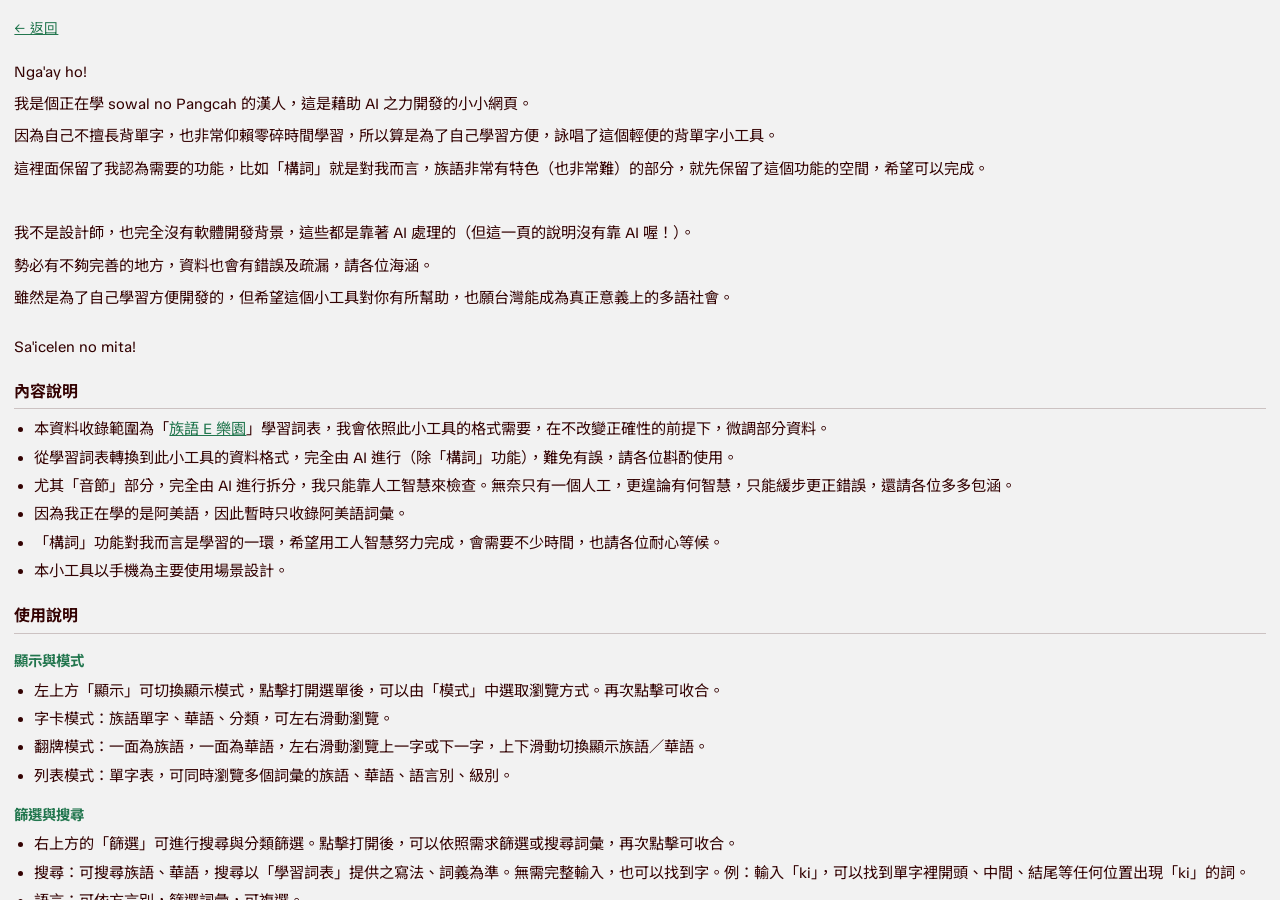
==== about.html @ cf2d23cc "增加說明頁 以及製造了更多問題 oops。" ====
<!DOCTYPE html>
<html lang="zh-Hant">
  <head>
    <meta charset="UTF-8" />
    <meta name="viewport" content="width=device-width, initial-scale=1" />
    <title>關於｜族語小幫手</title>
    <link rel="preconnect" href="https://fonts.googleapis.com" />
    <link rel="preconnect" href="https://fonts.gstatic.com" crossorigin />
    <link
      href="https://fonts.googleapis.com/css2?family=TASA+Orbiter:wght@400..800&family=Noto+Sans+TC:wght@100..900&display=swap"
      rel="stylesheet"
    />
    <link rel="stylesheet" href="style.css" />
    <style>
      /* 關於頁：body 為固定高度，.about-page 為捲動容器 */
      html,
      body {
        height: 100%;
        overflow: hidden;
      }
      body {
        display: block;
        margin: 0;
        padding: 0;
      }
      .about-page {
        height: 100%;
        overflow-y: auto;
        overflow-x: hidden;
        -webkit-overflow-scrolling: touch;
        padding: 1rem 0.9rem 1.5rem;
        padding-bottom: 2rem;
        background: var(--color-surface);
        color: var(--color-text-on-light);
        font-size: 0.95rem;
        line-height: 1.6;
        font-family: "TASA Orbiter", "Noto Sans TC", sans-serif;
        font-optical-sizing: auto;
      }
      .about-page a {
        color: var(--color-meaning);
        text-decoration: underline;
      }
      .about-page a:hover {
        color: var(--color-accent-red);
      }
      .about-page h2 {
        margin: 1.25rem 0 0.5rem;
        font-size: 1rem;
        color: var(--color-text-on-light);
        border-bottom: 1px solid rgba(51, 2, 2, 0.2);
        padding-bottom: 0.25rem;
      }
      .about-page h3 {
        margin: 1rem 0 0.35rem;
        font-size: 0.9rem;
        color: var(--color-meaning);
      }
      .about-page p {
        margin: 0.5rem 0;
      }
      .about-page ul {
        margin: 0.35rem 0 0.75rem 1.25rem;
        padding: 0;
      }
      .about-page li {
        margin: 0.25rem 0;
      }
      .about-page__back {
        display: inline-block;
        margin-bottom: 0.75rem;
        font-size: 0.85rem;
        color: var(--color-text-on-light);
      }
      .about-page__back:hover {
        color: var(--color-meaning);
      }
    </style>
  </head>
  <body>
    <div class="about-page">
      <a href="index.html" class="about-page__back">← 返回</a>

      <p>Nga'ay ho!</p>
      <p>我是個正在學 sowal no Pangcah 的漢人，這是藉助 AI 之力開發的小小網頁。</p>
      <p>因為自己不擅長背單字，也非常仰賴零碎時間學習，所以算是為了自己學習方便，詠唱了這個輕便的背單字小工具。</p>
      <p>這裡面保留了我認為需要的功能，比如「構詞」就是對我而言，族語非常有特色（也非常難）的部分，就先保留了這個功能的空間，希望可以完成。</p>
      </p><br>
      <p>我不是設計師，也完全沒有軟體開發背景，這些都是靠著 AI 處理的（但這一頁的說明沒有靠 AI 喔！）。</p>
      <p>勢必有不夠完善的地方，資料也會有錯誤及疏漏，請各位海涵。</p>
      <p>雖然是為了自己學習方便開發的，但希望這個小工具對你有所幫助，也願台灣能成為真正意義上的多語社會。<br><br>Sa'icelen no mita!</p>

      <h2>內容說明</h2>
      <ul>
        <li>本資料收錄範圍為「<a href="https://web.klokah.tw/vocabulary/">族語 E 樂園</a>」學習詞表，我會依照此小工具的格式需要，在不改變正確性的前提下，微調部分資料。</li>
        <li>從學習詞表轉換到此小工具的資料格式，完全由 AI 進行（除「構詞」功能），難免有誤，請各位斟酌使用。</li>
        <li>尤其「音節」部分，完全由 AI 進行拆分，我只能靠人工智慧來檢查。無奈只有一個人工，更遑論有何智慧，只能緩步更正錯誤，還請各位多多包涵。</li>
        <li>因為我正在學的是阿美語，因此暫時只收錄阿美語詞彙。</li>
        <li>「構詞」功能對我而言是學習的一環，希望用工人智慧努力完成，會需要不少時間，也請各位耐心等候。</li>
        <li>本小工具以手機為主要使用場景設計。</li>
      </ul>

      <h2>使用說明</h2>
      <h3>顯示與模式</h3>
      <ul>
        <li>左上方「顯示」可切換顯示模式，點擊打開選單後，可以由「模式」中選取瀏覽方式。再次點擊可收合。</li>
        <li>字卡模式：族語單字、華語、分類，可左右滑動瀏覽。</li>
        <li>翻牌模式：一面為族語，一面為華語，左右滑動瀏覽上一字或下一字，上下滑動切換顯示族語／華語。</li>
        <li>列表模式：單字表，可同時瀏覽多個詞彙的族語、華語、語言別、級別。</li>
      </ul>

      <h3>篩選與搜尋</h3>
      <ul>
        <li>右上方的「篩選」可進行搜尋與分類篩選。點擊打開後，可以依照需求篩選或搜尋詞彙，再次點擊可收合。</li>
        <li>搜尋：可搜尋族語、華語，搜尋以「學習詞表」提供之寫法、詞義為準。無需完整輸入，也可以找到字。例：輸入「ki」，可以找到單字裡開頭、中間、結尾等任何位置出現「ki」的詞。</li>
        <li>語言：可依方言別，篩選詞彙，可複選。</li>
        <li>級別：可依單字級別，篩選詞彙，可複選。級別以「學習詞表」之註記為準。</li>
        <li>分類：可依單字分類，篩選詞彙，可複選。</li>
      </ul>

      <h3>字卡顯示</h3>
      <ul>
        <li>中間字卡區左上方顯示在目前的篩選及搜尋下，有多少單字。右上方顯示目前的篩選與搜尋內容。</li>
        <li>白色區域字卡可以左右滑動，或者點選下方左右箭頭，前往上一個或者下一個。</li>
        <li>點選「隨機」，會隨機出現下一個單字。</li>
        <li>在「翻牌模式」下，白色區域字卡可以上下滑動，翻轉族語／華語顯示，或點選下方「答案」按鈕，以切換族語／華語。</li>
        <li>答案：僅支援「翻牌模式」。</li>
        <li>構詞：顯示詞綴、重複、字根。目前資料仍在開發中，想看看大概長什麼樣子，可以搜尋馬蘭阿美的 cecay、sakacowaay、mararamoday、kilakilangan、romadiw。</li>
        <li>音節：顯示音節分法。此功能由 AI 處理，仍有諸多錯誤，請斟酌參考。</li>
        <li>翻面預設顯示：為「翻牌模式」預設顯示之語言。</li>
      </ul>
    </div>
  </body>
</html>
---- style.css ----
:root {
  --color-bg: #330202;
  --color-surface: #f2f2f2;
  --color-text-on-dark: #f2f2f2;
  --color-text-on-light: #330202;
  --color-meaning: #22764e;
  --color-accent-yellow: #f2c641;
  --color-accent-orange: #f28f41;
  --color-accent-red: #a60303;
  --color-error: #f97373;
}

*,
*::before,
*::after {
  box-sizing: border-box;
}
html {
  overflow-x: hidden;
  overscroll-behavior: none;
  height: 100%;
  position: fixed;
  width: 100%;
  left: 0;
  top: 0;
}

body {
  margin: 0;
  padding: 0;
  font-family: "Noto Sans TC", system-ui, -apple-system, BlinkMacSystemFont,
    "Segoe UI", sans-serif;
  font-optical-sizing: auto;
  background: var(--color-bg);
  color: var(--color-text-on-dark);
  min-height: 100%;
  min-height: 100dvh;
  display: flex;
  flex-direction: column;
  overflow-x: hidden;
  overflow-y: auto;
  overscroll-behavior: none;
  -webkit-overflow-scrolling: touch;
  position: relative;
  width: 100%;
}

.app-header {
  display: flex;
  justify-content: space-between;
  align-items: center;
  padding: 0.85rem 0.9rem;
  border-bottom: 1px solid rgba(242, 198, 65, 0.35);
  background: var(--color-bg);
  color: var(--color-text-on-dark);
  gap: 1rem;
}

.app-header__title {
  display: flex;
  flex-direction: column;
  gap: 0.15rem;
  align-items: center;
  flex: 1;
}

.app-title {
  font-weight: 600;
  font-size: 1.05rem;
  letter-spacing: 0.02em;
}

.header-btn {
  border: 1px solid rgba(242, 242, 242, 0.55);
  background: transparent;
  color: var(--color-text-on-dark);
  padding: 0.35rem 0.6rem;
  border-radius: 999px;
  font-size: 0.85rem;
  cursor: pointer;
  white-space: nowrap;
}

.header-btn:active {
  transform: translateY(0.5px);
}

.app-main {
  flex: 1;
  display: flex;
  flex-direction: column;
  gap: 0.8rem;
  padding: 0.8rem 0.9rem 1.1rem;
}

.view-mode-panel {
  border-radius: 0.9rem;
  border: 1px solid rgba(242, 242, 242, 0.35);
  background: rgba(242, 242, 242, 0.08);
  overflow: hidden;
  max-height: 120px;
  transition: max-height 0.2s ease, opacity 0.2s ease;
}

.view-mode-panel.is-collapsed {
  max-height: 0;
  border-color: transparent;
  opacity: 0;
}

.view-mode-panel__inner {
  padding: 0.6rem 0.9rem 0.7rem;
}

.search-panel {
  border-radius: 0.9rem;
  border: 1px solid rgba(242, 242, 242, 0.35);
  background: rgba(242, 242, 242, 0.08);
  overflow: hidden;
  max-height: 520px;
  transition: max-height 0.2s ease, opacity 0.2s ease;
}

.search-panel:not(.is-collapsed) {
  overflow: visible;
}

.search-panel.is-collapsed {
  max-height: 0;
  border-color: transparent;
  opacity: 0;
}

.search-panel__inner {
  padding: 0.9rem 0.9rem 0.95rem;
}

.field {
  flex: 1 1 180px;
  display: flex;
  flex-direction: column;
  gap: 0.25rem;
}

.field-label {
  font-size: 0.8rem;
  color: rgba(242, 242, 242, 0.8);
}

.text-input {
  padding: 0.55rem 0.7rem;
  border-radius: 0.6rem;
  border: 1px solid rgba(242, 242, 242, 0.55);
  background: rgba(242, 242, 242, 0.12);
  color: var(--color-text-on-dark);
  outline: none;
  font-size: 0.9rem;
}

.text-input::placeholder {
  color: rgba(242, 242, 242, 0.65);
}

.text-input:focus {
  border-color: var(--color-accent-yellow);
  box-shadow: 0 0 0 1px rgba(242, 198, 65, 0.6);
}

.select-grid {
  display: grid;
  grid-template-columns: 1fr;
  gap: 0.7rem;
  margin-top: 0.75rem;
}

.select-input {
  padding: 0.55rem 0.7rem;
  border-radius: 0.6rem;
  border: 1px solid rgba(242, 242, 242, 0.55);
  background: rgba(242, 242, 242, 0.12);
  color: var(--color-text-on-dark);
  outline: none;
  font-size: 0.9rem;
  appearance: none;
}

.select-input:focus {
  border-color: var(--color-accent-yellow);
  box-shadow: 0 0 0 1px rgba(242, 198, 65, 0.6);
}

.filter-dropdown {
  position: relative;
}

.filter-dropdown__trigger {
  width: 100%;
  text-align: left;
  cursor: pointer;
}

.filter-dropdown__panel {
  position: absolute;
  left: 0;
  right: 0;
  top: 100%;
  margin-top: 0.25rem;
  max-height: 200px;
  overflow-y: auto;
  overflow-x: hidden;
  -webkit-overflow-scrolling: touch;
  overscroll-behavior: contain;
  border-radius: 0.6rem;
  border: 1px solid rgba(242, 242, 242, 0.55);
  background: var(--color-bg);
  z-index: 100;
  box-shadow: 0 4px 12px rgba(0, 0, 0, 0.3);
}

.filter-dropdown__panel[hidden] {
  display: none;
}

.filter-dropdown__option {
  padding: 0.5rem 0.7rem;
  font-size: 0.9rem;
  color: var(--color-text-on-dark);
  cursor: pointer;
  border-bottom: 1px solid rgba(242, 242, 242, 0.15);
}

.filter-dropdown__option:last-child {
  border-bottom: none;
}

.filter-dropdown__option:hover {
  background: rgba(242, 198, 65, 0.15);
}

.filter-dropdown__option.is-selected {
  background: rgba(242, 198, 65, 0.25);
  color: var(--color-accent-yellow);
}

.content-panel {
  display: flex;
  flex-direction: column;
  gap: 0.75rem;
  flex: 1;
  min-height: 0;
}

.summary-bar {
  display: flex;
  align-items: center;
  justify-content: space-between;
  font-size: 0.85rem;
  color: rgba(242, 242, 242, 0.85);
  gap: 0.5rem;
}

.summary-filters {
  display: inline-flex;
  flex-wrap: wrap;
  gap: 0.35rem;
}

.summary-pill {
  border-radius: 999px;
  padding: 0.05rem 0.55rem;
  background: rgba(242, 198, 65, 0.12);
  border: 1px solid rgba(242, 198, 65, 0.7);
  color: #f2f2f2;
  font-size: 0.75rem;
}

.card-view,
.list-view {
  background: transparent;
  border-radius: 0.9rem;
  border: 1px solid rgba(242, 242, 242, 0.35);
  padding: 0.85rem 0.85rem 0.9rem;
  box-shadow: none;
}

.card-view {
  min-height: 520px;
  display: flex;
  flex-direction: column;
}

.word-card {
  border-radius: 0.8rem;
  border: none;
  padding: 1.8rem 1.4rem;
  background: var(--color-surface);
  min-height: 400px;
  height: 400px;
  display: flex;
  flex-direction: column;
  justify-content: center;
  align-items: center;
  text-align: center;
  gap: 1.2rem;
  touch-action: none;
}

.word-card__body {
  display: flex;
  flex-direction: column;
  align-items: center;
  width: 100%;
  height: 100%;
}

.word-card__top {
  flex: 1;
  min-height: 200px;
  min-width: 0;
  display: flex;
  flex-direction: column;
  align-items: center;
  justify-content: center;
  width: 100%;
  container-type: inline-size;
  container-name: card-top;
}

.word-card__header {
  display: flex;
  justify-content: space-between;
  align-items: baseline;
  gap: 0.8rem;
}

.word-card__word {
  font-size: min(4rem, 20cqi);
  font-weight: 600;
  letter-spacing: 0.01em;
  color: var(--color-text-on-light);
  font-family: "TASA Orbiter", "Noto Sans TC", sans-serif;
  font-optical-sizing: auto;
  max-width: 100%;
  min-width: 0;
  text-align: center;
}

.word-card__word .word-token,
.word-card__word .syllable-token {
  white-space: nowrap;
  display: inline-block;
}

.word-card__labels {
  display: flex;
  flex-wrap: wrap;
  gap: 0.25rem;
  font-size: 0.75rem;
}

.word-card__label {
  padding: 0.08rem 0.45rem;
  border-radius: 999px;
  background: rgba(30, 64, 175, 0.4);
  border: 1px solid rgba(96, 165, 250, 0.8);
}

.word-card__meaning {
  font-size: 1.45rem;
  color: var(--color-meaning);
  font-weight: 600;
  margin-top: 16px;
  margin-bottom: 24px;
}

.word-card__word .syllable-inline {
  display: inline-block;
}

.word-card__word .syllable-inline:nth-child(3n + 1) {
  color: var(--color-accent-yellow);
}

.word-card__word .syllable-inline:nth-child(3n + 2) {
  color: var(--color-meaning);
}

.word-card__word .syllable-inline:nth-child(3n) {
  color: var(--color-accent-red);
}

.word-card__word .morph-inline {
  display: inline-block;
}

.word-card__word .morph-inline--prefix,
.word-card__word .morph-inline--infix,
.word-card__word .morph-inline--suffix {
  color: var(--color-accent-yellow);
}

.word-card__word .morph-inline--root {
  color: var(--color-meaning);
}

.word-card__word .morph-inline--reduplication {
  color: var(--color-accent-red);
}

.word-card__meta {
  font-size: 0.95rem;
  color: rgba(71, 49, 46, 0.9);
  display: flex;
  flex-wrap: wrap;
  gap: 0.45rem 0.7rem;
  justify-content: center;
}


.word-card__meta .meta-pill {
  border-radius: 999px;
  padding: 0.12rem 0.55rem;
  background: rgba(71, 49, 46, 0.08);
  border: 1px solid rgba(71, 49, 46, 0.22);
}

.word-card__placeholder {
  margin: 0;
  text-align: center;
  color: rgba(71, 49, 46, 0.7);
  font-size: 0.9rem;
}

.word-card--empty {
  align-items: center;
}

.card-controls {
  margin-top: 0.9rem;
  display: flex;
  flex-direction: column;
  align-items: center;
  gap: 0.5rem;
}

.card-controls__row {
  display: flex;
  align-items: center;
  justify-content: center;
  gap: 0.6rem;
  width: 100%;
}

.card-controls__row--nav {
  justify-content: space-between;
}

.card-controls__row--toggles .nav-action--secondary {
  flex: 1;
}

.flip-defaults {
  margin-top: 0.8rem;
}

.nav-arrow,
.nav-action {
  border-radius: 999px;
  border: none;
  padding: 0.45rem 0.8rem;
  font-size: 0.95rem;
  cursor: pointer;
  display: inline-flex;
  align-items: center;
  justify-content: center;
  gap: 0.25rem;
  transition: opacity 0.15s ease, transform 0.1s ease;
}

.nav-arrow {
  width: 56px;
  height: 44px;
  background: var(--color-accent-yellow);
  color: var(--color-bg);
  font-weight: 700;
}

.nav-action {
  flex: 1;
  height: 44px;
  background: transparent;
  border: 1px solid rgba(242, 198, 65, 0.9);
  color: var(--color-accent-yellow);
  font-size: 0.95rem;
}

.nav-action--secondary {
  flex: 0 0 auto;
  min-width: 90px;
}

.nav-action--secondary.is-on {
  background: var(--color-accent-yellow);
  color: var(--color-bg);
}

.nav-arrow:active,
.nav-action:active {
  transform: translateY(0.5px);
}

.nav-arrow:disabled,
.nav-action:disabled {
  opacity: 0.45;
  cursor: default;
}

.card-index-label {
  font-size: 0.8rem;
  color: rgba(242, 242, 242, 0.85);
  width: 100%;
  text-align: center;
}

.table-wrapper {
  max-height: 420px;
  overflow: auto;
  border-radius: 0.6rem;
  border: 1px solid rgba(242, 242, 242, 0.35);
  background: rgba(242, 242, 242, 0.08);
}

.word-table {
  width: 100%;
  border-collapse: collapse;
  font-size: 0.88rem;
}

.word-table thead {
  position: sticky;
  top: 0;
  background: rgba(89, 2, 2, 0.92);
  z-index: 1;
}

.word-table th,
.word-table td {
  padding: 0.45rem 0.6rem;
  text-align: left;
}

.word-table th {
  border-bottom: 1px solid rgba(31, 41, 55, 0.95);
}

.word-table td {
  border-bottom: none;
}

.word-table th {
  font-weight: 500;
  color: rgba(242, 242, 242, 0.85);
  font-size: 0.8rem;
}

.word-table td:first-child {
  font-family: "TASA Orbiter", "Noto Sans TC", sans-serif;
  font-optical-sizing: auto;
}

.word-table tbody tr:nth-child(even) {
  background: rgba(242, 242, 242, 0.06);
}

.word-table tbody tr:hover {
  background: rgba(242, 198, 65, 0.16);
}

.status-bar {
  margin-top: 0.25rem;
  font-size: 0.8rem;
  color: rgba(242, 242, 242, 0.8);
  min-height: 1em;
}

.app-footer {
  padding: 0.6rem 0.9rem 0.9rem;
  font-size: 0.8rem;
  color: rgba(242, 242, 242, 0.75);
  border-top: 1px solid rgba(242, 198, 65, 0.35);
  background: var(--color-bg);
}

.app-footer__link {
  color: inherit;
  text-decoration: none;
}

.app-footer__link:hover {
  color: var(--color-accent-yellow);
}

.is-hidden {
  display: none;
}

@media (max-width: 768px) {
  .select-grid {
    grid-template-columns: 1fr;
  }
}
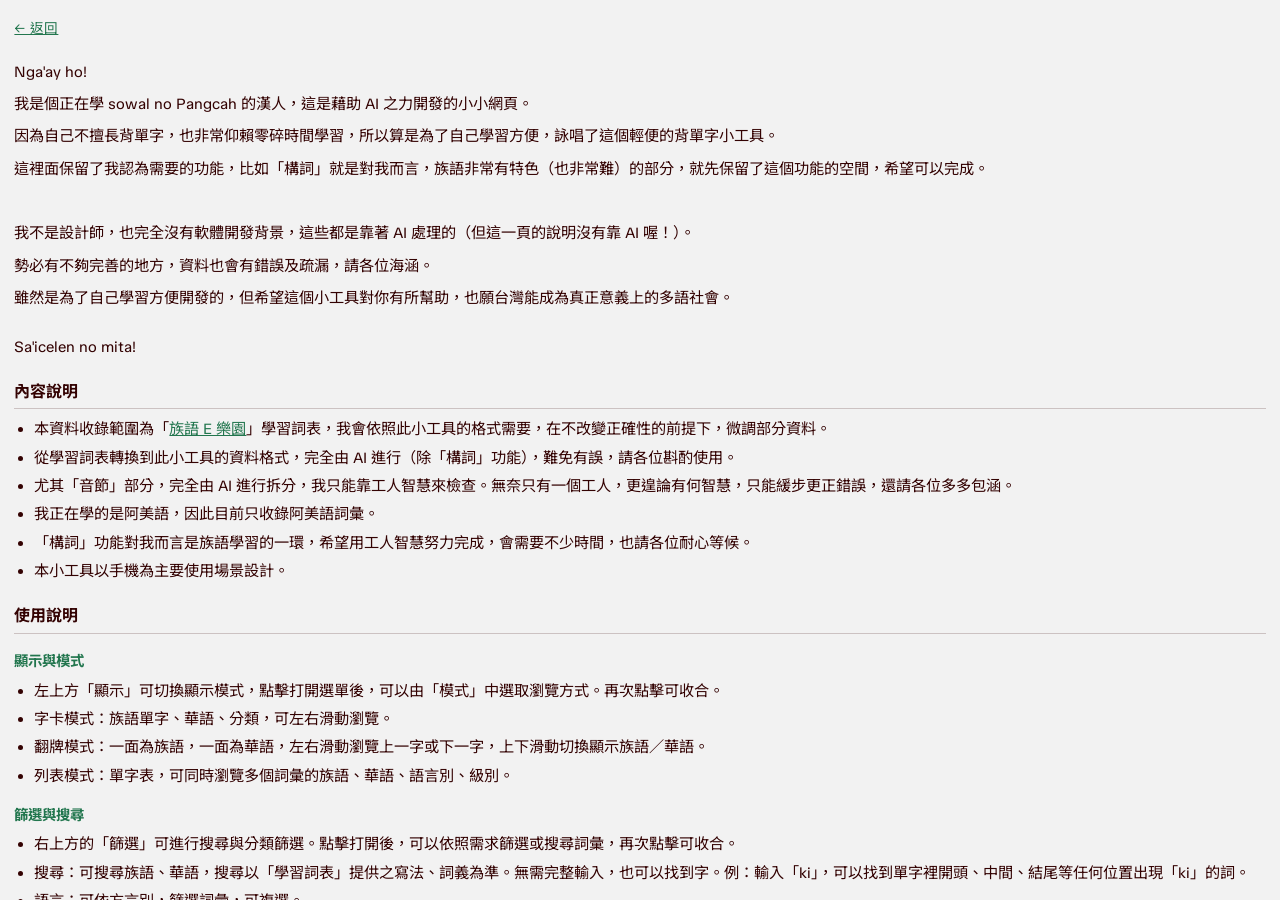
==== commit 046960df: "穩定一下版面" ====
--- a/about.html
+++ b/about.html
@@ -2,7 +2,7 @@
 <html lang="zh-Hant">
   <head>
     <meta charset="UTF-8" />
-    <meta name="viewport" content="width=device-width, initial-scale=1" />
+    <meta name="viewport" content="width=device-width, initial-scale=1, maximum-scale=1, user-scalable=no" />
     <title>關於｜族語小幫手</title>
     <link rel="preconnect" href="https://fonts.googleapis.com" />
     <link rel="preconnect" href="https://fonts.gstatic.com" crossorigin />
@@ -94,9 +94,9 @@
       <ul>
         <li>本資料收錄範圍為「<a href="https://web.klokah.tw/vocabulary/">族語 E 樂園</a>」學習詞表，我會依照此小工具的格式需要，在不改變正確性的前提下，微調部分資料。</li>
         <li>從學習詞表轉換到此小工具的資料格式，完全由 AI 進行（除「構詞」功能），難免有誤，請各位斟酌使用。</li>
-        <li>尤其「音節」部分，完全由 AI 進行拆分，我只能靠人工智慧來檢查。無奈只有一個人工，更遑論有何智慧，只能緩步更正錯誤，還請各位多多包涵。</li>
-        <li>因為我正在學的是阿美語，因此暫時只收錄阿美語詞彙。</li>
-        <li>「構詞」功能對我而言是學習的一環，希望用工人智慧努力完成，會需要不少時間，也請各位耐心等候。</li>
+        <li>尤其「音節」部分，完全由 AI 進行拆分，我只能靠工人智慧來檢查。無奈只有一個工人，更遑論有何智慧，只能緩步更正錯誤，還請各位多多包涵。</li>
+        <li>我正在學的是阿美語，因此目前只收錄阿美語詞彙。</li>
+        <li>「構詞」功能對我而言是族語學習的一環，希望用工人智慧努力完成，會需要不少時間，也請各位耐心等候。</li>
         <li>本小工具以手機為主要使用場景設計。</li>
       </ul>
 
@@ -118,7 +118,7 @@
         <li>分類：可依單字分類，篩選詞彙，可複選。</li>
       </ul>
 
-      <h3>字卡顯示</h3>
+      <h3>字卡顯示與按鈕功能</h3>
       <ul>
         <li>中間字卡區左上方顯示在目前的篩選及搜尋下，有多少單字。右上方顯示目前的篩選與搜尋內容。</li>
         <li>白色區域字卡可以左右滑動，或者點選下方左右箭頭，前往上一個或者下一個。</li>
@@ -129,6 +129,14 @@
         <li>音節：顯示音節分法。此功能由 AI 處理，仍有諸多錯誤，請斟酌參考。</li>
         <li>翻面預設顯示：為「翻牌模式」預設顯示之語言。</li>
       </ul>
+
+      <h3>排查中的重大問題</h3>
+      <ul>
+        <li>較長的單字被切掉的問題。我希望能在維持文字易讀性（大！）跟版面美觀的前提下，顯示完整單字。但顯然不夠擅長跟 AI 溝通，有越改越回去的趨勢。且再給我一點時間。</li>
+        <li>音節模式跳到其他字。顯然是代碼出錯，正在努力查錯中。</li>
+        <li>音節模式部分符號沒有正確顯示，也是資料內容出問題，這個會當作練習族語的機會，一邊修改。</li>  
+      </ul>
+     
     </div>
   </body>
 </html>
--- a/style.css
+++ b/style.css
@@ -154,7 +154,7 @@
   background: rgba(242, 242, 242, 0.12);
   color: var(--color-text-on-dark);
   outline: none;
-  font-size: 0.9rem;
+  font-size: 1rem; /* 至少 16px，避免 iOS 聚焦輸入框時自動放大 */
 }
 
 .text-input::placeholder {
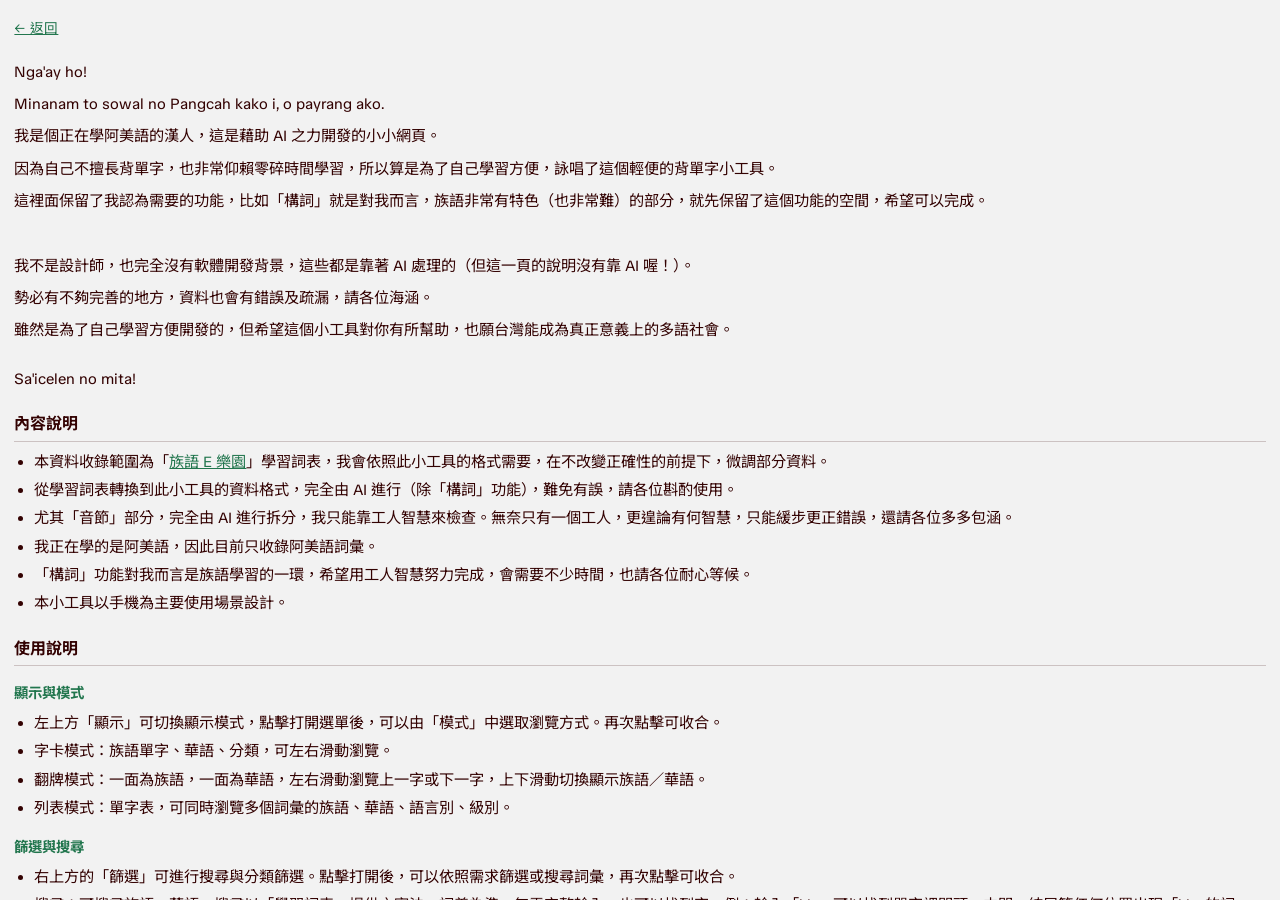
==== commit 970e22b6: "堪稱 1.0 了吧 - 更新資料格式 - 新增同義詞、註解欄位" ====
--- a/about.html
+++ b/about.html
@@ -82,7 +82,8 @@
       <a href="index.html" class="about-page__back">← 返回</a>
 
       <p>Nga'ay ho!</p>
-      <p>我是個正在學 sowal no Pangcah 的漢人，這是藉助 AI 之力開發的小小網頁。</p>
+      <p>Minanam to sowal no Pangcah kako i, o payrang ako.</p>
+      <p>我是個正在學阿美語的漢人，這是藉助 AI 之力開發的小小網頁。</p>
       <p>因為自己不擅長背單字，也非常仰賴零碎時間學習，所以算是為了自己學習方便，詠唱了這個輕便的背單字小工具。</p>
       <p>這裡面保留了我認為需要的功能，比如「構詞」就是對我而言，族語非常有特色（也非常難）的部分，就先保留了這個功能的空間，希望可以完成。</p>
       </p><br>
@@ -120,8 +121,9 @@
 
       <h3>字卡顯示與按鈕功能</h3>
       <ul>
-        <li>中間字卡區左上方顯示在目前的篩選及搜尋下，有多少單字。右上方顯示目前的篩選與搜尋內容。</li>
+        <li>中間字卡區左上方，顯示在目前的篩選及搜尋下，有多少單字。右上方則顯示目前的篩選與搜尋內容。</li>
         <li>白色區域字卡可以左右滑動，或者點選下方左右箭頭，前往上一個或者下一個。</li>
+        <li>字卡下方倒三角形按鈕若為實心，則可以展開「學習詞表」提供的註解。</li>
         <li>點選「隨機」，會隨機出現下一個單字。</li>
         <li>在「翻牌模式」下，白色區域字卡可以上下滑動，翻轉族語／華語顯示，或點選下方「答案」按鈕，以切換族語／華語。</li>
         <li>答案：僅支援「翻牌模式」。</li>
@@ -130,12 +132,6 @@
         <li>翻面預設顯示：為「翻牌模式」預設顯示之語言。</li>
       </ul>
 
-      <h3>排查中的重大問題</h3>
-      <ul>
-        <li>較長的單字被切掉的問題。我希望能在維持文字易讀性（大！）跟版面美觀的前提下，顯示完整單字。但顯然不夠擅長跟 AI 溝通，有越改越回去的趨勢。且再給我一點時間。</li>
-        <li>音節模式跳到其他字。顯然是代碼出錯，正在努力查錯中。</li>
-        <li>音節模式部分符號沒有正確顯示，也是資料內容出問題，這個會當作練習族語的機會，一邊修改。</li>  
-      </ul>
      
     </div>
   </body>
--- a/style.css
+++ b/style.css
@@ -23,6 +23,15 @@
   width: 100%;
   left: 0;
   top: 0;
+}
+
+/* index 頁：允許整頁向下捲動（同 about 頁之可捲動行為） */
+html.page-index {
+  position: static;
+  height: auto;
+  min-height: 100%;
+  overflow-y: auto;
+  -webkit-overflow-scrolling: touch;
 }
 
 body {
@@ -294,8 +303,7 @@
   border: none;
   padding: 1.8rem 1.4rem;
   background: var(--color-surface);
-  min-height: 400px;
-  height: 400px;
+  min-height: 500px;
   display: flex;
   flex-direction: column;
   justify-content: center;
@@ -303,6 +311,8 @@
   text-align: center;
   gap: 1.2rem;
   touch-action: none;
+  width: 100%;
+  overflow: hidden;
 }
 
 .word-card__body {
@@ -310,7 +320,8 @@
   flex-direction: column;
   align-items: center;
   width: 100%;
-  height: 100%;
+  flex: 1 1 0;
+  min-height: 0;
 }
 
 .word-card__top {
@@ -349,6 +360,7 @@
 .word-card__word .syllable-token {
   white-space: nowrap;
   display: inline-block;
+  font-size: calc(1em * var(--token-scale, 1));
 }
 
 .word-card__labels {
@@ -366,6 +378,7 @@
 }
 
 .word-card__meaning {
+  flex-shrink: 0;
   font-size: 1.45rem;
   color: var(--color-meaning);
   font-weight: 600;
@@ -373,6 +386,63 @@
   margin-bottom: 24px;
 }
 
+.word-card__synonyms {
+  flex-shrink: 0;
+  font-size: 1.45rem;
+  color: var(--color-meaning);
+  font-weight: 600;
+  margin-top: 0;
+  margin-bottom: 24px;
+}
+
+.word-card__notes {
+  flex-shrink: 0;
+  margin-top: 0;
+  margin-bottom: 24px;
+}
+
+.word-card__notes.is-collapsed {
+  display: none;
+}
+
+.word-card__notes-content {
+  font-size: 1.45rem;
+  color: var(--color-meaning);
+  font-weight: 600;
+}
+
+.word-card__notes-toggle {
+  flex-shrink: 0;
+  display: block;
+  margin: 0.5rem auto 0;
+  padding: 0.25rem 0.5rem;
+  border: none;
+  background: transparent;
+  color: rgba(71, 49, 46, 0.6);
+  font-size: 1.25rem;
+  line-height: 1;
+  cursor: pointer;
+  -webkit-tap-highlight-color: transparent;
+}
+
+.word-card__notes-toggle:hover {
+  color: var(--color-meaning);
+}
+
+.word-card__notes-toggle--has-notes {
+  color: var(--color-accent-yellow);
+}
+
+.word-card__notes-toggle--has-notes:hover {
+  color: var(--color-accent-orange);
+}
+
+.word-card__notes-toggle:disabled {
+  cursor: not-allowed;
+  opacity: 0.5;
+  pointer-events: none;
+}
+
 .word-card__word .syllable-inline {
   display: inline-block;
 }
@@ -407,7 +477,17 @@
   color: var(--color-accent-red);
 }
 
+.word-card__footer {
+  flex-shrink: 0;
+  display: flex;
+  flex-direction: column;
+  align-items: center;
+  width: 100%;
+  margin-top: auto;
+}
+
 .word-card__meta {
+  flex-shrink: 0;
   font-size: 0.95rem;
   color: rgba(71, 49, 46, 0.9);
   display: flex;
@@ -576,6 +656,53 @@
   background: rgba(242, 198, 65, 0.16);
 }
 
+.word-table__toggle-cell {
+  width: 2rem;
+  text-align: center;
+  vertical-align: middle;
+}
+
+.word-table__toggle {
+  padding: 0.2rem 0.35rem;
+  border: none;
+  background: transparent;
+  color: rgba(242, 242, 242, 0.5);
+  font-size: 1rem;
+  line-height: 1;
+  cursor: pointer;
+  -webkit-tap-highlight-color: transparent;
+}
+
+.word-table__toggle--has-notes {
+  color: var(--color-accent-yellow);
+}
+
+.word-table__toggle:disabled {
+  cursor: not-allowed;
+  opacity: 0.5;
+  pointer-events: none;
+}
+
+.word-table__detail-row.is-collapsed {
+  display: none;
+}
+
+.word-table__detail-cell {
+  padding: 0.5rem 0.6rem 0.6rem;
+  background: rgba(0, 0, 0, 0.15);
+  border-bottom: 1px solid rgba(242, 242, 242, 0.12);
+  font-size: 0.85rem;
+  color: rgba(242, 242, 242, 0.9);
+}
+
+.word-table__detail-content > div {
+  margin-top: 0.2rem;
+}
+
+.word-table__detail-content > div:first-child {
+  margin-top: 0;
+}
+
 .status-bar {
   margin-top: 0.25rem;
   font-size: 0.8rem;
@@ -584,7 +711,7 @@
 }
 
 .app-footer {
-  padding: 0.6rem 0.9rem 0.9rem;
+  padding: 0.85rem 0.9rem;
   font-size: 0.8rem;
   color: rgba(242, 242, 242, 0.75);
   border-top: 1px solid rgba(242, 198, 65, 0.35);
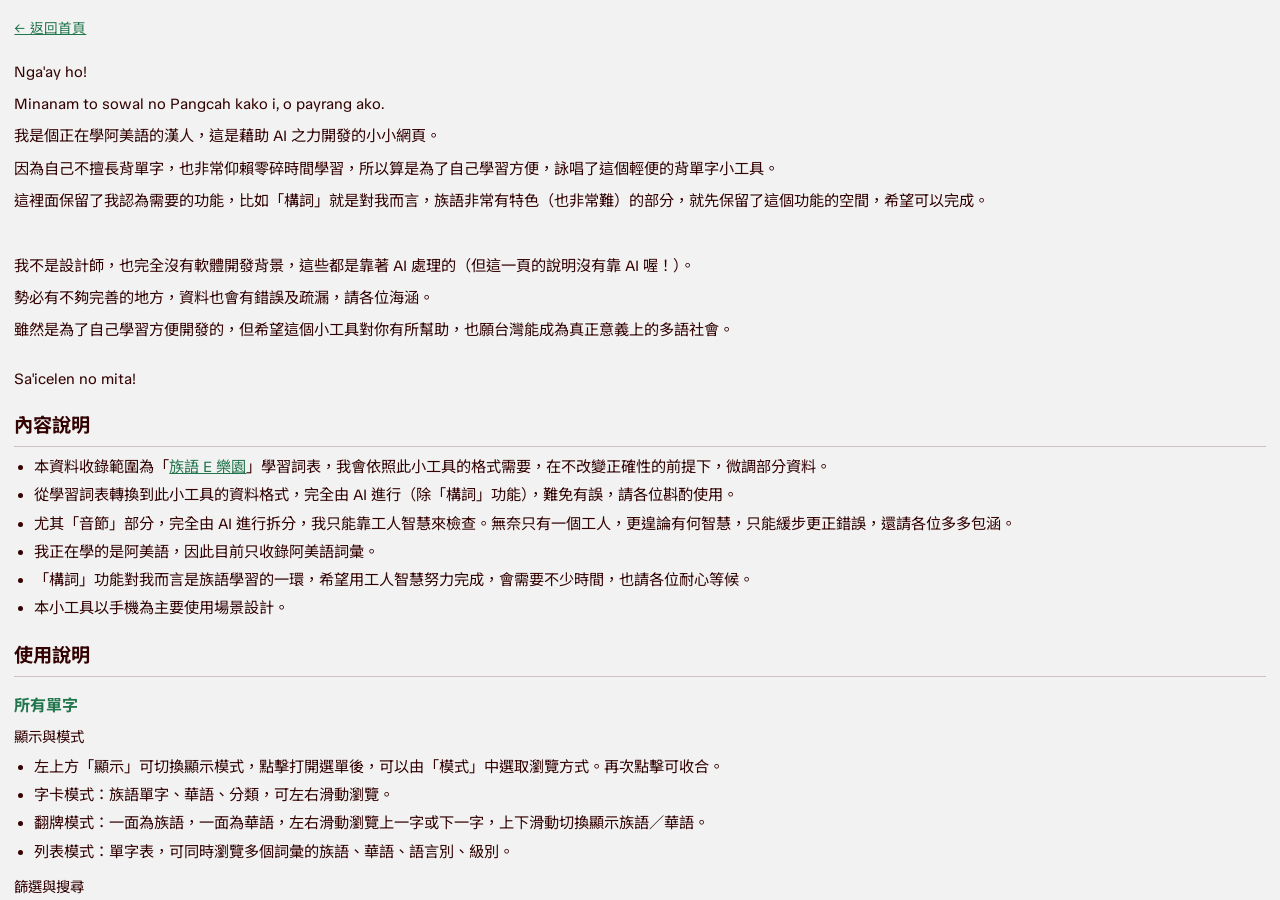
==== commit 32183123: "突如其來的 2.0！ - 新增收藏單字功能 - 新增測驗功能 - 新增每日一字 - 新增全域預設篩選 - 一些 bug 修正" ====
--- a/about.html
+++ b/about.html
@@ -46,15 +46,20 @@
       }
       .about-page h2 {
         margin: 1.25rem 0 0.5rem;
-        font-size: 1rem;
+        font-size: 1.2rem;
         color: var(--color-text-on-light);
         border-bottom: 1px solid rgba(51, 2, 2, 0.2);
         padding-bottom: 0.25rem;
       }
       .about-page h3 {
         margin: 1rem 0 0.35rem;
+        font-size: 1rem;
+        color: var(--color-meaning);
+      }
+      .about-page h4 {
+        margin: 0.5rem 0 0.25rem;
         font-size: 0.9rem;
-        color: var(--color-meaning);
+        font-weight: normal;
       }
       .about-page p {
         margin: 0.5rem 0;
@@ -79,7 +84,7 @@
   </head>
   <body>
     <div class="about-page">
-      <a href="index.html" class="about-page__back">← 返回</a>
+      <a href="index.html" class="about-page__back">← 返回首頁</a>
 
       <p>Nga'ay ho!</p>
       <p>Minanam to sowal no Pangcah kako i, o payrang ako.</p>
@@ -102,7 +107,8 @@
       </ul>
 
       <h2>使用說明</h2>
-      <h3>顯示與模式</h3>
+      <h3>所有單字</h3>
+      <h4>顯示與模式</h4>
       <ul>
         <li>左上方「顯示」可切換顯示模式，點擊打開選單後，可以由「模式」中選取瀏覽方式。再次點擊可收合。</li>
         <li>字卡模式：族語單字、華語、分類，可左右滑動瀏覽。</li>
@@ -110,20 +116,21 @@
         <li>列表模式：單字表，可同時瀏覽多個詞彙的族語、華語、語言別、級別。</li>
       </ul>
 
-      <h3>篩選與搜尋</h3>
+      <h4>篩選與搜尋</h4>
       <ul>
         <li>右上方的「篩選」可進行搜尋與分類篩選。點擊打開後，可以依照需求篩選或搜尋詞彙，再次點擊可收合。</li>
-        <li>搜尋：可搜尋族語、華語，搜尋以「學習詞表」提供之寫法、詞義為準。無需完整輸入，也可以找到字。例：輸入「ki」，可以找到單字裡開頭、中間、結尾等任何位置出現「ki」的詞。</li>
+        <li>搜尋：可搜尋族語、華語，搜尋以「學習詞表」提供之寫法、詞義為準。無需完整輸入，也可以找到字。例：輸入「ki」，可以找到單字裡開頭、中間、結尾等任何位置出現「ki」的詞。若使用族語輸入，建議用<a=href:https://www.ilrdf.org.tw/basic/?mode=detail&node=1247>族語輸入法</a>，以免特殊符號打不出來。</li>
         <li>語言：可依方言別，篩選詞彙，可複選。</li>
         <li>級別：可依單字級別，篩選詞彙，可複選。級別以「學習詞表」之註記為準。</li>
         <li>分類：可依單字分類，篩選詞彙，可複選。</li>
       </ul>
 
-      <h3>字卡顯示與按鈕功能</h3>
+      <h4>字卡顯示與按鈕功能</h4>
       <ul>
         <li>中間字卡區左上方，顯示在目前的篩選及搜尋下，有多少單字。右上方則顯示目前的篩選與搜尋內容。</li>
         <li>白色區域字卡可以左右滑動，或者點選下方左右箭頭，前往上一個或者下一個。</li>
         <li>字卡下方倒三角形按鈕若為實心，則可以展開「學習詞表」提供的註解。</li>
+        <li>點擊字卡右上角星號，可儲存單字。儲存後的單字會在「我的單字」裡。</li>
         <li>點選「隨機」，會隨機出現下一個單字。</li>
         <li>在「翻牌模式」下，白色區域字卡可以上下滑動，翻轉族語／華語顯示，或點選下方「答案」按鈕，以切換族語／華語。</li>
         <li>答案：僅支援「翻牌模式」。</li>
@@ -131,8 +138,41 @@
         <li>音節：顯示音節分法。此功能由 AI 處理，仍有諸多錯誤，請斟酌參考。</li>
         <li>翻面預設顯示：為「翻牌模式」預設顯示之語言。</li>
       </ul>
+      <h3>我的單字</h3>
+      <h4>儲存單字</h4>
+      <ul>
+        <li>從首頁：在字卡模式和翻牌模式中，點擊每日一字下方「儲存」按鈕，即可儲存。在列表模式中，點擊星號，即可儲存。</li>
+        <li>從所有單字：點擊字卡右上角星號，即可儲存。</li>
+        <li>從單字測驗：測驗結束後，可以從測驗結果列表中，點擊星號，儲存單字。</li>
+      </ul>
+      <h4>移除儲存</h4>
+      <ul><li>與儲存單字相同，再點一次，即可取消儲存。</li></ul>
+      <h3>單字測驗</h3>
+      <h4>測驗設定</h4>
+      <ul>
+        <li>依照需求完成設定，若篩選後單字數少於所選擇的題數，以篩選後的單字數為準。</li>
+        <li>題庫可以從全部單字中，篩選語言別、級別、分類；也可以從「我的單字」中，篩選語言別、級別、分類。</li>
+      </ul>
+      <h4>進行測驗</h4>
+      <ul>
+        <li>點選答案後，按下確認。</li>
+        <li>系統會自動判定是否正確，確認答案後請按「下一題」。</li>
+        <li>測驗結束後，可從測驗結果的字表中，點選星號，儲存想複習的單字。</li>
+      </ul>
+      <h3>設定</h3>
+      <h4>全域設定</h4>
+      <ul>
+        <li>全域設定可預設本小工具，所有可以篩選的項目，並適用於整個小工具。例：設定為馬蘭阿美、初級，則每日一字、所有單字、單字測驗，都將預設篩選馬蘭阿美、初級。</li>
+        <li>全域設定僅為預設，還是可以在各個頁面單獨設定篩選。</li>
+      </ul>
+      <h4>今日單字設定</h4>
+      <ul><li>設定首頁每日單字的篩選範圍，若未設定，則以全域設定為準。</li></ul>
 
-     
+      <p style="margin-top: 1.5rem; padding-top: 0.75rem; border-top: 1px solid rgba(51,2,2,0.15); font-size: 0.9rem;">
+        <a href="index.html" class="about-page__back">首頁</a>
+        <span aria-hidden="true">｜</span>
+        <a href="vocabulary.html" class="about-page__back">查看單字</a>
+      </p>
     </div>
   </body>
 </html>
--- a/style.css
+++ b/style.css
@@ -1,3 +1,9 @@
+/*
+  複製來源：ver 1.0/style.css
+  複製日期：2026-03-13
+  用途：根目錄共用樣式；v1.0 原始檔凍結於 ver 1.0/。此檔可擴充，不刪改既有 v1.0 樣式。
+*/
+
 :root {
   --color-bg: #330202;
   --color-surface: #f2f2f2;
@@ -34,11 +40,11 @@
   -webkit-overflow-scrolling: touch;
 }
 
+/* 全域字體：漢字與全形用 Noto，半形用 TASA；TASA 在前、Noto 在後，混排時自動依字元選字體 */
 body {
   margin: 0;
   padding: 0;
-  font-family: "Noto Sans TC", system-ui, -apple-system, BlinkMacSystemFont,
-    "Segoe UI", sans-serif;
+  font-family: "TASA Orbiter", "Noto Sans TC", system-ui, sans-serif;
   font-optical-sizing: auto;
   background: var(--color-bg);
   color: var(--color-text-on-dark);
@@ -55,8 +61,8 @@
 }
 
 .app-header {
-  display: flex;
-  justify-content: space-between;
+  position: relative;
+  display: flex;
   align-items: center;
   padding: 0.85rem 0.9rem;
   border-bottom: 1px solid rgba(242, 198, 65, 0.35);
@@ -65,18 +71,142 @@
   gap: 1rem;
 }
 
+.header-hamburger {
+  flex-shrink: 0;
+  width: 2.5rem;
+  height: 2.5rem;
+  padding: 0;
+  border: 1px solid rgba(242, 242, 242, 0.55);
+  border-radius: 0.5rem;
+  background: transparent;
+  color: var(--color-text-on-dark);
+  cursor: pointer;
+  display: flex;
+  align-items: center;
+  justify-content: center;
+  font-size: 1.25rem;
+  line-height: 1;
+  -webkit-tap-highlight-color: transparent;
+}
+.header-hamburger:hover {
+  background: rgba(242, 198, 65, 0.15);
+  border-color: var(--color-accent-yellow);
+}
+.header-hamburger:active {
+  transform: translateY(0.5px);
+}
+.header-hamburger[aria-expanded="true"] {
+  background: rgba(242, 198, 65, 0.2);
+  border-color: var(--color-accent-yellow);
+}
+
+/* 全站 header 標題：置於整個頁面正中間，全域通用 */
 .app-header__title {
-  display: flex;
-  flex-direction: column;
-  gap: 0.15rem;
-  align-items: center;
-  flex: 1;
+  position: absolute;
+  left: 50%;
+  transform: translateX(-50%);
+  display: flex;
+  align-items: center;
+  justify-content: center;
+  pointer-events: none;
 }
 
 .app-title {
   font-weight: 600;
   font-size: 1.05rem;
   letter-spacing: 0.02em;
+  white-space: nowrap;
+}
+
+/* 區塊標題：與 header 同格式，置於該欄中間（首頁等用） */
+.section-title {
+  font-weight: 600;
+  font-size: 1.05rem;
+  letter-spacing: 0.02em;
+  text-align: center;
+  margin: 0 0 0.6rem;
+  color: var(--color-accent-yellow);
+}
+
+/* 漢堡選單抽屜 */
+.nav-drawer {
+  position: fixed;
+  inset: 0;
+  z-index: 1000;
+  visibility: hidden;
+  pointer-events: none;
+  transition: visibility 0.2s ease;
+}
+.nav-drawer.is-open {
+  visibility: visible;
+  pointer-events: auto;
+}
+.nav-drawer__backdrop {
+  position: absolute;
+  inset: 0;
+  background: rgba(0, 0, 0, 0.5);
+  opacity: 0;
+  transition: opacity 0.2s ease;
+}
+.nav-drawer.is-open .nav-drawer__backdrop {
+  opacity: 1;
+}
+.nav-drawer__panel {
+  position: absolute;
+  left: 0;
+  top: 0;
+  bottom: 0;
+  width: min(280px, 85vw);
+  max-width: 100%;
+  background: var(--color-bg);
+  border-right: 1px solid rgba(242, 198, 65, 0.35);
+  padding: 1rem 0.75rem;
+  display: flex;
+  flex-direction: column;
+  gap: 0.25rem;
+  transform: translateX(-100%);
+  transition: transform 0.2s ease;
+  box-shadow: 4px 0 20px rgba(0, 0, 0, 0.2);
+}
+.nav-drawer.is-open .nav-drawer__panel {
+  transform: translateX(0);
+}
+.nav-drawer__panel a {
+  display: block;
+  padding: 0.65rem 1rem;
+  border-radius: 0.5rem;
+  color: var(--color-text-on-dark);
+  text-decoration: none;
+  font-size: 1rem;
+}
+.nav-drawer__panel a:hover {
+  background: rgba(242, 198, 65, 0.2);
+  color: var(--color-accent-yellow);
+}
+.nav-drawer__panel a.is-current {
+  background: rgba(242, 198, 65, 0.15);
+  color: var(--color-accent-yellow);
+  border: 1px solid rgba(242, 198, 65, 0.5);
+}
+
+/* home-nav 作為工具列：顯示（置左）、本頁標題（置中）、篩選（置右） */
+.home-nav--tools {
+  flex-wrap: nowrap;
+  justify-content: space-between;
+  align-items: center;
+  gap: 0.6rem;
+  padding: 0.5rem 0.9rem;
+}
+.home-nav--tools .header-btn {
+  flex: 0 0 auto;
+}
+.home-nav__page-title {
+  flex: 1 1 auto;
+  text-align: center;
+  font-size: 1rem;
+  font-weight: 600;
+  color: var(--color-text-on-dark);
+  padding: 0 0.5rem;
 }
 
 .header-btn {
@@ -316,12 +446,45 @@
 }
 
 .word-card__body {
+  position: relative;
   display: flex;
   flex-direction: column;
   align-items: center;
   width: 100%;
   flex: 1 1 0;
   min-height: 0;
+}
+
+/* 收藏 ★ 按鈕：卡面右上角，黃色，實心＝已收藏、空心＝未收藏 */
+.word-card__star-wrap {
+  position: absolute;
+  top: 0.5rem;
+  right: 0.5rem;
+  z-index: 2;
+}
+.word-card__star {
+  display: inline-flex;
+  align-items: center;
+  justify-content: center;
+  width: 2rem;
+  height: 2rem;
+  padding: 0;
+  border: none;
+  background: transparent;
+  color: var(--color-accent-yellow);
+  font-size: 1.5rem;
+  line-height: 1;
+  cursor: pointer;
+  -webkit-tap-highlight-color: transparent;
+}
+.word-card__star:hover {
+  opacity: 0.9;
+}
+.word-card__star:active {
+  transform: scale(0.95);
+}
+.word-card__star[aria-pressed="true"] {
+  text-shadow: 0 0 0.5px var(--color-accent-yellow);
 }
 
 .word-card__top {
@@ -656,6 +819,29 @@
   background: rgba(242, 198, 65, 0.16);
 }
 
+/* 列表第一欄：收藏 ★，黃色實心＝已收藏、空心＝未收藏 */
+.word-table__star-cell {
+  width: 2.25rem;
+  text-align: center;
+  vertical-align: middle;
+}
+.word-table__star {
+  padding: 0.2rem 0.35rem;
+  border: none;
+  background: transparent;
+  color: var(--color-accent-yellow);
+  font-size: 1.1rem;
+  line-height: 1;
+  cursor: pointer;
+  -webkit-tap-highlight-color: transparent;
+}
+.word-table__star:hover {
+  opacity: 0.9;
+}
+.word-table__star[aria-pressed="true"] {
+  text-shadow: 0 0 0.5px var(--color-accent-yellow);
+}
+
 .word-table__toggle-cell {
   width: 2rem;
   text-align: center;
@@ -731,9 +917,307 @@
   display: none;
 }
 
+/* 1.0+ 共用導覽（首頁、vocabulary、saved、quiz） */
+.home-nav {
+  display: flex;
+  flex-wrap: wrap;
+  gap: 0.5rem;
+  justify-content: center;
+  padding: 0.4rem 0.9rem;
+  border-bottom: 1px solid rgba(242, 242, 242, 0.2);
+}
+.home-nav a {
+  padding: 0.4rem 0.75rem;
+  border-radius: 999px;
+  border: 1px solid rgba(242, 242, 242, 0.55);
+  color: var(--color-text-on-dark);
+  text-decoration: none;
+  font-size: 0.9rem;
+}
+.home-nav a:hover {
+  background: rgba(242, 198, 65, 0.2);
+  border-color: var(--color-accent-yellow);
+}
+.home-nav a.is-current {
+  border-color: rgba(242, 198, 65, 0.7);
+  background: rgba(242, 198, 65, 0.15);
+  color: var(--color-accent-yellow);
+}
+
+/* ========== Quiz 頁 ========== */
+/* 設定頁區塊 */
+.settings-main {
+  padding: 0 0.9rem 1rem;
+}
+.settings-section {
+  border-radius: 0.9rem;
+  border: 1px solid rgba(242, 242, 242, 0.35);
+  background: rgba(242, 242, 242, 0.08);
+  padding: 1.1rem 1rem;
+  margin-bottom: 0.9rem;
+}
+.settings-desc {
+  font-size: 0.9rem;
+  color: rgba(242, 242, 242, 0.85);
+  margin: 0 0 0.75rem;
+  line-height: 1.45;
+}
+.settings-actions {
+  margin-top: 0.9rem;
+}
+
+.quiz-section {
+  border-radius: 0.9rem;
+  border: 1px solid rgba(242, 242, 242, 0.35);
+  background: rgba(242, 242, 242, 0.08);
+  padding: 1.1rem 1rem;
+  margin-bottom: 0.9rem;
+}
+
+.quiz-setup__fields {
+  display: flex;
+  flex-direction: column;
+  gap: 0.20rem;
+  margin-bottom: 0.25rem;
+}
+
+.quiz-setup__actions,
+.quiz-result__actions {
+  display: flex;
+  flex-wrap: wrap;
+  gap: 0.6rem;
+}
+
+.quiz-btn {
+  padding: 0.6rem 1.2rem;
+  border-radius: 0.6rem;
+  font-size: 1rem;
+  cursor: pointer;
+  text-decoration: none;
+  border: 1px solid transparent;
+  display: inline-block;
+}
+
+.quiz-btn--primary {
+  background: var(--color-accent-yellow);
+  color: var(--color-bg);
+  border-color: var(--color-accent-yellow);
+}
+
+.quiz-btn--primary:hover {
+  filter: brightness(1.05);
+}
+
+.quiz-btn--secondary {
+  background: transparent;
+  color: var(--color-accent-yellow);
+  border-color: rgba(242, 198, 65, 0.9);
+}
+
+.quiz-btn--secondary:hover {
+  background: rgba(242, 198, 65, 0.15);
+}
+
+.quiz-progress {
+  font-size: 0.9rem;
+  color: rgba(242, 242, 242, 0.85);
+  margin-bottom: 0.75rem;
+}
+
+.quiz-question {
+  margin-bottom: 1rem;
+}
+
+/* 題目以字卡格式呈現（與單字卡視覺一致） */
+.quiz-question-card {
+  border-radius: 0.8rem;
+  border: none;
+  padding: 1.8rem 1.4rem;
+  background: var(--color-surface);
+  min-height: 180px;
+  display: flex;
+  flex-direction: column;
+  justify-content: center;
+  align-items: center;
+  text-align: center;
+  width: 100%;
+  margin-bottom: 1.25rem;
+  box-shadow: 0 2px 12px rgba(0, 0, 0, 0.2);
+}
+
+.quiz-question-card__prompt {
+  font-size: min(2.5rem, 12vw);
+  font-weight: 600;
+  letter-spacing: 0.01em;
+  color: var(--color-text-on-light);
+  font-family: "TASA Orbiter", "Noto Sans TC", sans-serif;
+  font-optical-sizing: auto;
+  max-width: 100%;
+  margin: 0;
+  line-height: 1.4;
+  text-align: center;
+}
+
+.quiz-options {
+  display: flex;
+  flex-direction: column;
+  gap: 0.5rem;
+}
+
+.quiz-option {
+  padding: 0.7rem 1rem;
+  border-radius: 0.6rem;
+  border: 1px solid rgba(242, 242, 242, 0.55);
+  background: rgba(242, 242, 242, 0.1);
+  color: var(--color-text-on-dark);
+  font-size: 1rem;
+  text-align: left;
+  cursor: pointer;
+  transition: background 0.15s, border-color 0.15s;
+}
+
+.quiz-option:hover:not(:disabled) {
+  background: rgba(242, 198, 65, 0.2);
+  border-color: var(--color-accent-yellow);
+}
+
+.quiz-option:disabled {
+  cursor: default;
+  opacity: 0.85;
+}
+
+.quiz-option--selected {
+  background: rgba(242, 198, 65, 0.25);
+  border-color: var(--color-accent-yellow);
+}
+
+.quiz-confirm-wrap {
+  margin-top: 1rem;
+}
+
+.quiz-confirm-wrap.is-hidden {
+  display: none;
+}
+
+.quiz-input-block {
+  display: flex;
+  flex-direction: column;
+  gap: 0.75rem;
+}
+
+.quiz-input-block .text-input {
+  width: 100%;
+}
+
+.quiz-feedback {
+  margin: 0.75rem 0;
+  font-size: 1rem;
+  padding: 0.5rem 0;
+}
+
+.quiz-feedback--correct {
+  color: var(--color-meaning);
+}
+
+.quiz-feedback--wrong {
+  color: var(--color-error);
+}
+
+.quiz-next-wrap {
+  margin-top: 0.5rem;
+}
+
+.quiz-result__score {
+  font-size: 1.35rem;
+  color: var(--color-accent-yellow);
+  margin: 0 0 1rem;
+  font-weight: 600;
+}
+
+.quiz-result-list {
+  margin: 0 0 1.25rem;
+  display: flex;
+  flex-direction: column;
+  gap: 0.75rem;
+  max-height: 50vh;
+  overflow-y: auto;
+}
+
+.quiz-result-item {
+  border-radius: 0.6rem;
+  border: 1px solid rgba(242, 242, 242, 0.25);
+  background: rgba(242, 242, 242, 0.06);
+  padding: 0.65rem 0.85rem;
+  font-size: 0.9rem;
+}
+
+.quiz-result-item__row {
+  display: flex;
+  align-items: center;
+  gap: 0.4rem;
+  margin-top: 0.25rem;
+}
+
+.quiz-result-item__row:first-child {
+  margin-top: 0;
+}
+
+.quiz-result-item__num {
+  flex-shrink: 0;
+  color: rgba(242, 242, 242, 0.7);
+}
+
+.quiz-result-item__prompt {
+  color: var(--color-text-on-dark);
+}
+
+.quiz-result-item__answer {
+  padding-left: 1.2rem;
+}
+
+.quiz-result-item__label {
+  flex-shrink: 0;
+  color: rgba(242, 242, 242, 0.8);
+}
+
+.quiz-result-item__correct {
+  color: var(--color-meaning);
+  font-weight: 500;
+}
+
+.quiz-result-item__wrong {
+  color: var(--color-error);
+  font-size: 0.85em;
+}
+
+.quiz-result-item__mark {
+  flex: 1;
+  padding-left: 1.2rem;
+  font-size: 0.85rem;
+  color: var(--color-meaning);
+}
+
+.quiz-result-item__mark--wrong {
+  color: var(--color-error);
+}
+
+.quiz-result-item .quiz-result-star {
+  padding: 0.2rem 0.4rem;
+  border: none;
+  background: transparent;
+  color: var(--color-accent-yellow);
+  font-size: 1.2rem;
+  line-height: 1;
+  cursor: pointer;
+  -webkit-tap-highlight-color: transparent;
+}
+
+.quiz-result-item .quiz-result-star:hover {
+  opacity: 0.9;
+}
+
 @media (max-width: 768px) {
   .select-grid {
     grid-template-columns: 1fr;
   }
 }
-
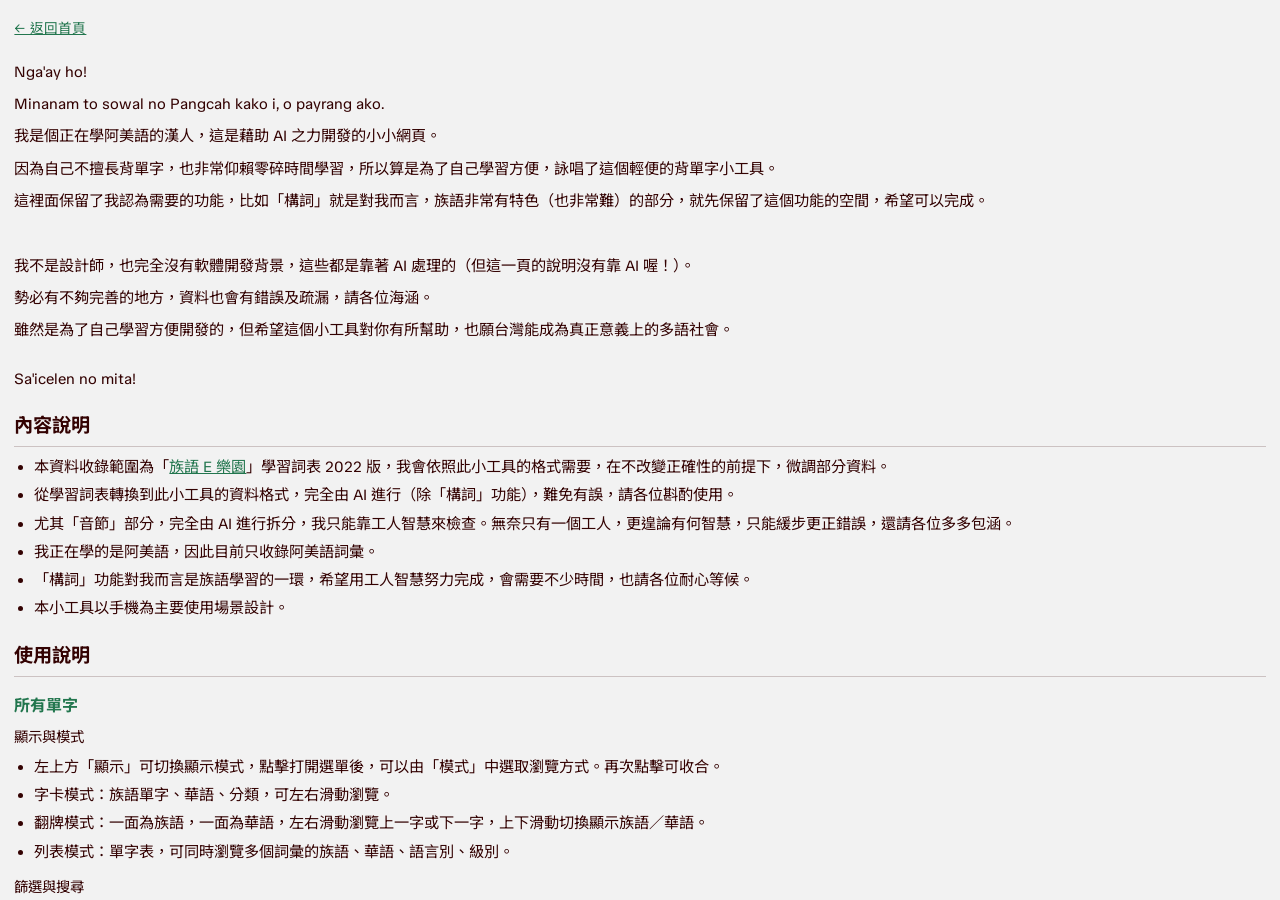
==== commit c2b1d139: "ver. 2.2 - 一些版面整理 - 一些資料庫整理 - 單字測驗可複選" ====
--- a/about.html
+++ b/about.html
@@ -98,7 +98,7 @@
 
       <h2>內容說明</h2>
       <ul>
-        <li>本資料收錄範圍為「<a href="https://web.klokah.tw/vocabulary/">族語 E 樂園</a>」學習詞表，我會依照此小工具的格式需要，在不改變正確性的前提下，微調部分資料。</li>
+        <li>本資料收錄範圍為「<a href="https://web.klokah.tw/vocabulary/">族語 E 樂園</a>」學習詞表 2022 版，我會依照此小工具的格式需要，在不改變正確性的前提下，微調部分資料。</li>
         <li>從學習詞表轉換到此小工具的資料格式，完全由 AI 進行（除「構詞」功能），難免有誤，請各位斟酌使用。</li>
         <li>尤其「音節」部分，完全由 AI 進行拆分，我只能靠工人智慧來檢查。無奈只有一個工人，更遑論有何智慧，只能緩步更正錯誤，還請各位多多包涵。</li>
         <li>我正在學的是阿美語，因此目前只收錄阿美語詞彙。</li>
@@ -119,7 +119,7 @@
       <h4>篩選與搜尋</h4>
       <ul>
         <li>右上方的「篩選」可進行搜尋與分類篩選。點擊打開後，可以依照需求篩選或搜尋詞彙，再次點擊可收合。</li>
-        <li>搜尋：可搜尋族語、華語，搜尋以「學習詞表」提供之寫法、詞義為準。無需完整輸入，也可以找到字。例：輸入「ki」，可以找到單字裡開頭、中間、結尾等任何位置出現「ki」的詞。若使用族語輸入，建議用<a=href:https://www.ilrdf.org.tw/basic/?mode=detail&node=1247>族語輸入法</a>，以免特殊符號打不出來。</li>
+        <li>搜尋：可搜尋族語、華語，搜尋以「學習詞表」提供之寫法、詞義為準。無需完整輸入，也可以找到字。例：輸入「ki」，可以找到單字裡開頭、中間、結尾等任何位置出現「ki」的詞。若使用族語輸入，建議用<a href＝https://www.ilrdf.org.tw/basic/?mode=detail&node=1247>族語輸入法</a>，以免特殊符號打不出來。</li>
         <li>語言：可依方言別，篩選詞彙，可複選。</li>
         <li>級別：可依單字級別，篩選詞彙，可複選。級別以「學習詞表」之註記為準。</li>
         <li>分類：可依單字分類，篩選詞彙，可複選。</li>
--- a/style.css
+++ b/style.css
@@ -236,7 +236,6 @@
   border-radius: 0.9rem;
   border: 1px solid rgba(242, 242, 242, 0.35);
   background: rgba(242, 242, 242, 0.08);
-  overflow: hidden;
   max-height: 120px;
   transition: max-height 0.2s ease, opacity 0.2s ease;
 }
@@ -321,11 +320,27 @@
   outline: none;
   font-size: 0.9rem;
   appearance: none;
+  display: block;
+  width: 100%;
+  text-align: left;
+  cursor: pointer;
 }
 
 .select-input:focus {
   border-color: var(--color-accent-yellow);
   box-shadow: 0 0 0 1px rgba(242, 198, 65, 0.6);
+}
+
+/* 原生下拉選單展開時的選項樣式，盡量貼近篩選選單 */
+select.select-input option {
+  background: var(--color-bg);
+  color: var(--color-text-on-dark);
+}
+
+select.select-input option:checked,
+select.select-input option:focus {
+  background: rgba(242, 198, 65, 0.25);
+  color: var(--color-accent-yellow);
 }
 
 .filter-dropdown {
@@ -917,6 +932,19 @@
   display: none;
 }
 
+/* 僅供無障礙／邏輯使用的隱藏元素（例如保留原生 select），不占版面 */
+.visually-hidden {
+  position: absolute !important;
+  width: 1px;
+  height: 1px;
+  padding: 0;
+  margin: -1px;
+  overflow: hidden;
+  clip: rect(0, 0, 0, 0);
+  white-space: nowrap;
+  border: 0;
+}
+
 /* 1.0+ 共用導覽（首頁、vocabulary、saved、quiz） */
 .home-nav {
   display: flex;
